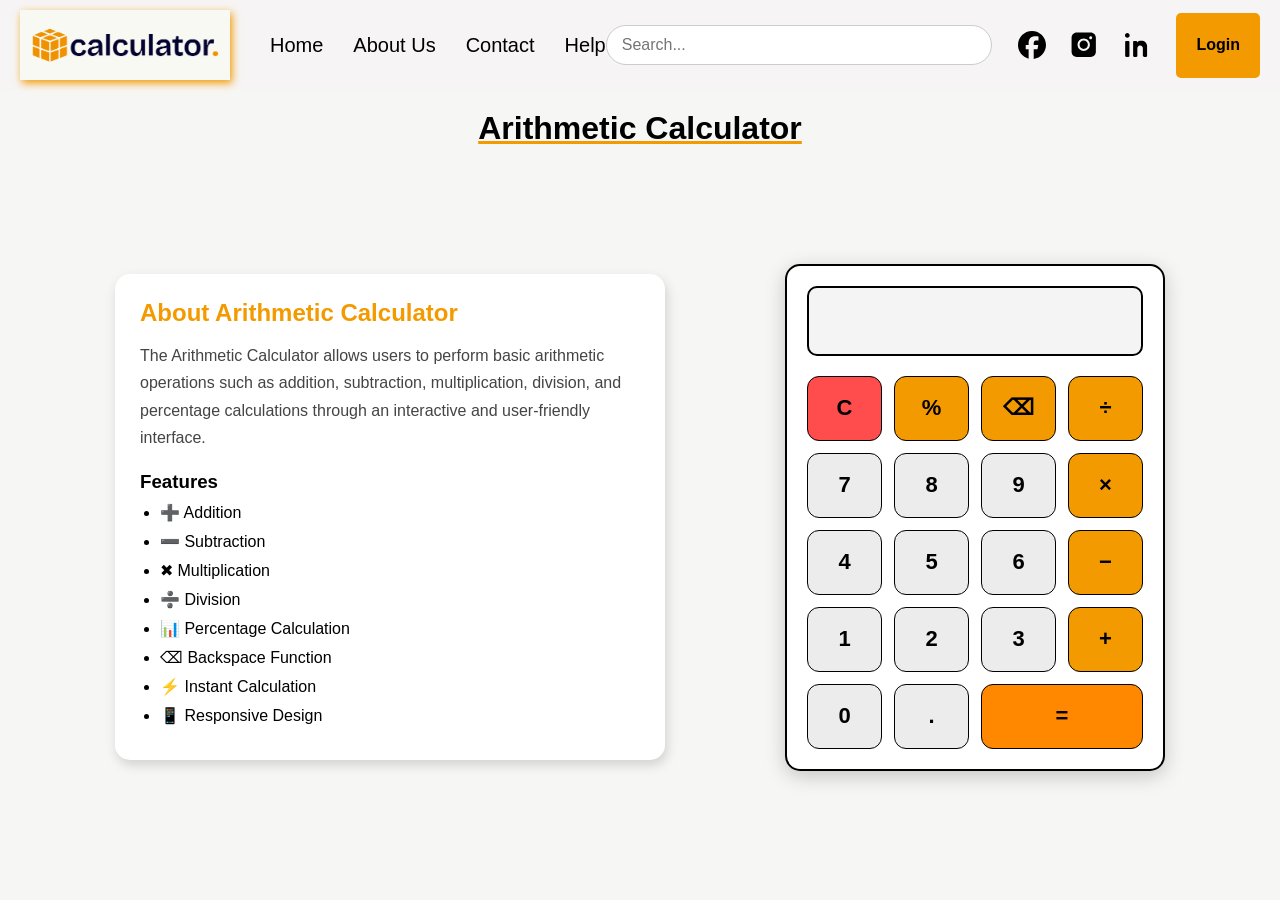
==== arithmetic.html @ 2227f5d2 "Add files via upload" ====
<!DOCTYPE html>
<html lang="en">

<head>
    <meta charset="UTF-8">
    <meta name="viewport" content="width=device-width, initial-scale=1.0">
    <title>Arithmetic Calculator</title>

    <link rel="stylesheet" href="style.css">
    <link rel="stylesheet" href="arithmetic.css">
</head>

<body>

    <!-- Navbar -->

    <div class="nav">

        <img id="logo" src="logo.png" alt="Logo">

        <div class="menu">
            <a href="index.html">Home</a>
            <a href="#">About Us</a>
            <a href="#">Contact</a>
            <a href="#">Help</a>
        </div>

        <input type="text" placeholder="Search..." class="search">

        <div class="social">
            <img src="fb1.svg" id="fb" style="height:28px;" width="40">
            <img src="ig.svg" id="ig" style="height:28px;" width="40">
            <img src="li.svg" id="li" style="height:24px;" width="40">
        </div>

        <button class="log">Login</button>

        <input type="checkbox" id="menu-toggle">

        <label for="menu-toggle" class="hamburger">
            ☰
        </label>

        <div class="mobile-menu">
            <a href="#">Home</a>
            <a href="#">About Us</a>
            <a href="#">Contact</a>
            <a href="#">Help</a>

            <button class="log">Login</button>
        </div>

    </div>

    <!-- Heading -->

    <div class="head">
        <h1>Arithmetic Calculator</h1>
    </div>

    <!-- Main Content -->

    <div class="main-content">

        <!-- Left Side Data -->

        <div class="data">

            <h2>About Arithmetic Calculator</h2>

            <p>
                The Arithmetic Calculator allows users to perform basic arithmetic operations such as addition, subtraction, multiplication, division, and percentage calculations through an interactive and user-friendly interface.
            </p>

            <h3>Features</h3>

            <ul>
                <li>➕ Addition</li>
                <li>➖ Subtraction</li>
                <li>✖ Multiplication</li>
                <li>➗ Division</li>
                <li>📊 Percentage Calculation</li>
                <li>⌫ Backspace Function</li>
                <li>⚡ Instant Calculation</li>
                <li>📱 Responsive Design</li>
            </ul>

            <!-- <h3>Technologies Used</h3>

            <p>
                HTML is used for the structure of the calculator,
                CSS is used for styling and layout,
                and JavaScript handles all calculations and user interactions.
            </p>

            <h3>How It Works</h3>

            <p>
                Users can enter numbers and operators by clicking the buttons.
                JavaScript evaluates the expression and displays the result
                instantly when the "=" button is pressed.
            </p> -->

        </div>

        <!-- Calculator -->

        <div class="calculator-container">

            <div class="calculator">

                <input type="text" id="display" readonly>

                <div class="buttons">

                    <button class="clear" onclick="clearDisplay()">C</button>
                    <button class="operator" onclick="append('%')">%</button>
                    <button class="operator" onclick="backspace()">⌫</button>
                    <button class="operator" onclick="append('/')">÷</button>

                    <button class="number" onclick="append('7')">7</button>
                    <button class="number" onclick="append('8')">8</button>
                    <button class="number" onclick="append('9')">9</button>
                    <button class="operator" onclick="append('*')">×</button>

                    <button class="number" onclick="append('4')">4</button>
                    <button class="number" onclick="append('5')">5</button>
                    <button class="number" onclick="append('6')">6</button>
                    <button class="operator" onclick="append('-')">−</button>

                    <button class="number" onclick="append('1')">1</button>
                    <button class="number" onclick="append('2')">2</button>
                    <button class="number" onclick="append('3')">3</button>
                    <button class="operator" onclick="append('+')">+</button>

                    <button class="number" onclick="append('0')">0</button>
                    <button class="number" onclick="append('.')">.</button>

                    <button class="equal" onclick="calculate()">=</button>

                </div>

            </div>

        </div>

    </div>

    <script src="arithmetic.js"></script>

</body>

</html>
---- style.css ----
* {
    margin: 0;
    padding: 0;
    box-sizing: border-box;
}

.nav {
    background-color: rgb(246, 244, 244);
    display: flex;
    align-items: center;
    padding: 10px 20px;
    position: relative;
    
}

#logo {
    height: 70px;
    width: 210px;
    box-shadow: 2px 3px 8px rgb(243, 154, 0);

}

.menu {
    display: flex;
    gap: 30px;
    margin-left: 40px;
}

.menu a {
    text-decoration: none;
    color: black;
    font-size: 20px;

    transition: 0.3s;
}

.menu a:hover {
    color: rgb(243, 154, 0);
    /* font-weight: bold; */
    text-decoration: underline;

    transform: scale(1.15);

}

.search {
    margin-left: auto;
    flex: 1;
    max-width: 400px;
    min-width: 150px;
    padding: 10px 15px;
    border: 1px solid #ccc;
    border-radius: 20px;
    outline: none;
    font-size: 16px;
    transition: 0.3s;
}

.search:focus {
    border: 2px solid rgb(243, 154, 0);
    box-shadow: 0 0 8px rgba(243, 154, 0, 0.4);
    transition: 0.4s;
}

.search:hover {
    background-color: rgb(249, 231, 201);
    transform: scale(1.10);

}

.social {
    display: flex;
    align-items: center;
    gap: 12px;
    margin-left: 20px;
}

#fb,
#ig,
#li {
    cursor: pointer;
    transition: 0.3s;
}

#fb:hover,
#ig:hover,
#li:hover {
    transform: scale(1.15);

}

.log {
    margin-left: 20px;
    padding: 10px 20px;
    border: none;
    border-radius: 5px;
    background-color: rgb(243, 154, 0);
    cursor: pointer;
    font-size: medium;
    font-weight: 600;
    transition: 0.3s;
}

.log:hover {
    opacity: 0.8;
    transform: scale(1.05);
}

/* HAMBURGER */

#menu-toggle {
    display: none;
}

.hamburger {
    display: none;
    font-size: 30px;
    cursor: pointer;
    margin-left: 15px;
}

.mobile-menu {
    display: none;
}

/* TABLET */

@media (max-width: 1030px) {

    .social {
        display: none;
    }

    .menu {
        gap: 20px;
    }

    .menu a {
        font-size: 18px;
    }

    .search {
        max-width: 250px;
        min-width: 120px;
    }
}

/* MOBILE */

@media (max-width: 760px) {

    #logo {
        width: 140px;
        height: auto;
    }

    .menu,
    .social,
    .nav>.log {
        display: none;
    }

    .search {
        flex: 1;
        max-width: 200px;
        min-width: 100px;
        margin-left: auto;
    }

    .hamburger {
        display: block;
    }

    .mobile-menu {
        position: absolute;
        top: 100%;
        left: 0;
        width: 100%;
        background: white;
        padding: 20px;
        display: none;
        flex-direction: column;
        gap: 15px;
        box-shadow: 0 4px 10px rgba(0, 0, 0, 0.1);
        z-index: 1000;
    }

    #menu-toggle:checked~.mobile-menu {
        display: flex;
    }

    .mobile-menu a {
        text-decoration: none;
        color: black;
        font-size: 18px;
    }

    .mobile-menu .log {
        display: block;
        width: 120px;
        margin-left: 0;
    }
}



.cont {
    height: auto;
    width: auto;
    background-color: rgb(246, 246, 244);
    display: flex;
    flex-wrap: wrap;
    gap: 5px;
    margin: 30px;
    justify-content: center;

}

.box {
    height: 150px;
    width: 200px;
    display: flex;
    background-color: rgb(220, 164, 75);
    border: 2px solid rgb(139, 139, 139);
    border-radius: 8px;
    margin: 20px;
    padding: 20px;
    align-items: center;
    justify-content: center;
    text-align: center;
    font-weight: 700;
    font-size: medium;
    transition: 0.3s;
    box-shadow: -2px -2px 3px  rgb(8, 8, 8) inset;
}


.box:hover{
    transform: scale(1.10);
}
---- arithmetic.css ----
* {
    margin: 0;
    padding: 0;
    box-sizing: border-box;
}

body {
    background: #f6f6f4;
    font-family: Arial, Helvetica, sans-serif;
}

.calculator-container {
    display: flex;
    justify-content: flex-end;
    align-items: center;
    min-height: 80vh;
    /* margin-right: 300px; */
}

.calculator {
    width: 380px;
    background: white;
    border-radius: 15px;
    padding: 20px;
    box-shadow: 0 5px 20px rgba(0, 0, 0, 0.2);
    border: 2px solid black;
}

#display {
    width: 100%;
    height: 70px;
    border: 2px solid black;
    outline: none;
    text-align: right;
    font-size: 32px;
    padding: 15px;
    border-radius: 10px;
    background: #f4f4f4;
    margin-bottom: 20px;
    color: #333;
}

.buttons {
    display: grid;
    grid-template-columns: repeat(4, 1fr);
    gap: 12px;
    
}

button {
    height: 65px;
    border: 1px solid black;
    border-radius: 12px;
    font-size: 22px;
    font-weight: bold;
    cursor: pointer;
    transition: 0.3s;
}

button:hover {
    transform: scale(1.08);
}

.number {
    background: #ececec;
}

.operator {
    background: rgb(243, 154, 0);
    color: rgb(0, 0, 0);
}

.equal {
    background: #ff8800;
    color: rgb(0, 0, 0);
    grid-column: span 2;
}

.clear {
    background: #ff4d4d;
    color: rgb(0, 0, 0);
}

@media(max-width:500px) {
    .calculator {
        width: 95%;
    }

    button {
        height: 60px;
        font-size: 20px;
    }

    #display {
        font-size: 26px;
    }
}

  /* display: flex; justify-content: center; text-align: center; margin-top: 20px; */



   .head {
    text-align: center;
    text-decoration: underline rgb(243, 154, 0);
    margin-top: 20px;
    margin-bottom: 10px;
}



.main-content{
    display:flex;
    justify-content:center;
    align-items:center;
    gap:120px;
    /* padding:10px 40px; */
    padding-top:0;

    flex-wrap:wrap;
}

.data{
    width:550px;
    height: 80%;
    box-shadow: 2px 2px 5px rgb(243, 154, 0) inset;
    
    background:white;
    padding:25px;
    border-radius:15px;
  
    box-shadow:2px 5px 12px rgba(0,0,0,0.15);
}

.data h2{
    color:rgb(243,154,0);
    margin-bottom:15px;
}

.data h3{
    margin-top:20px;
    margin-bottom:10px;
}

.data p{
    line-height:1.7;
    color:#444;
}

.data ul{
    padding-left:20px;
}

.data li{
    margin-bottom:10px;
}

@media(max-width:900px){

    .main-content{
        flex-direction:column;
        gap:30px;
    }

    .data{
        width:95%;
    }

    .calculator-container{
        margin-right:0;
    }
}
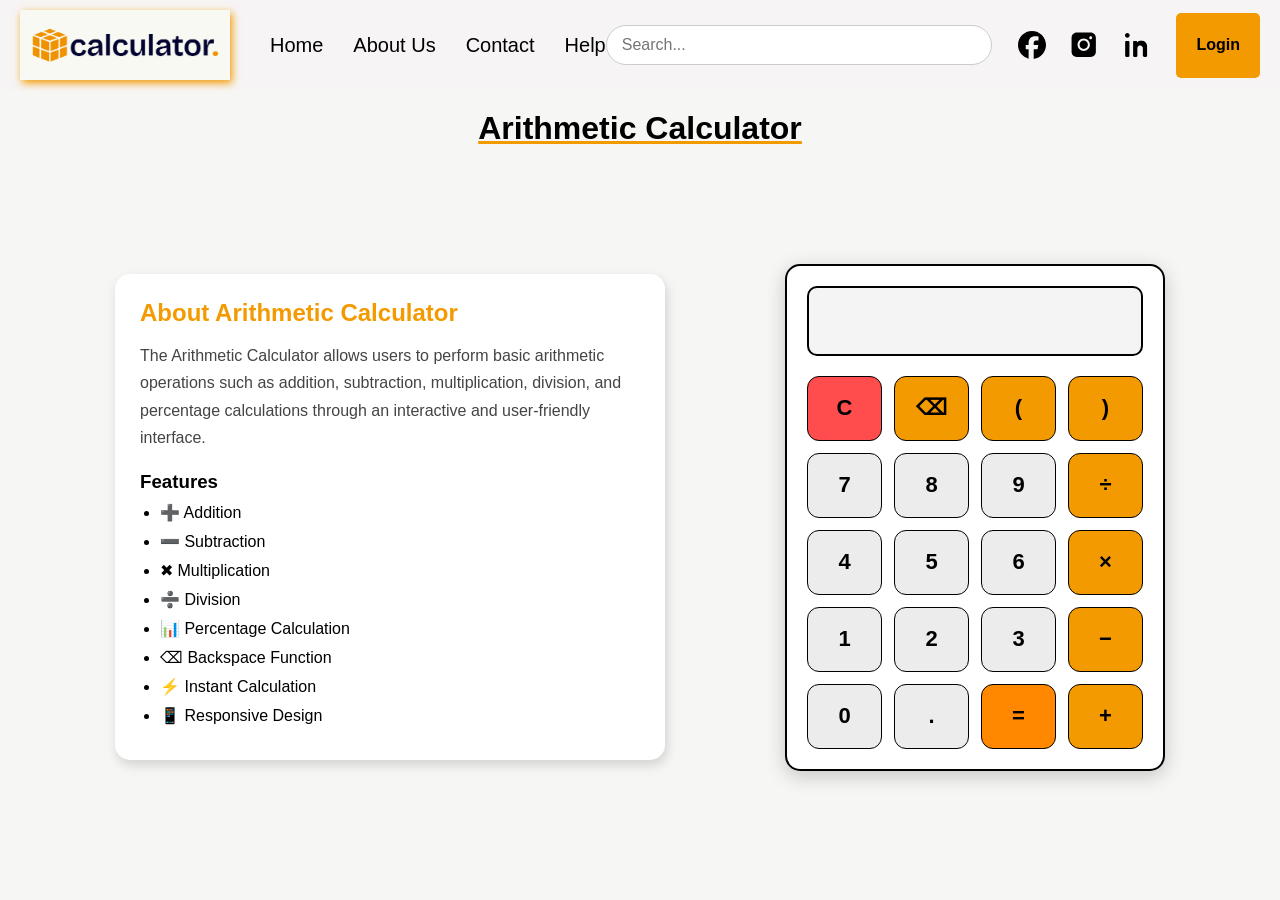
==== commit 9e7be8a2: "updated layout" ====
--- a/arithmetic.html
+++ b/arithmetic.html
@@ -109,36 +109,36 @@
 
             <div class="calculator">
 
-                <input type="text" id="display" readonly>
+                <input type="text" id="display">
 
-                <div class="buttons">
+<div class="buttons">
 
-                    <button class="clear" onclick="clearDisplay()">C</button>
-                    <button class="operator" onclick="append('%')">%</button>
-                    <button class="operator" onclick="backspace()">⌫</button>
-                    <button class="operator" onclick="append('/')">÷</button>
+    <button class="clear" onclick="clearDisplay()">C</button>
+    <button class="operator" onclick="backspace()">⌫</button>
+    <button class="operator" onclick="append('(')">(</button>
+    <button class="operator" onclick="append(')')">)</button>
+    
+    <button class="number" onclick="append('7')">7</button>
+    <button class="number" onclick="append('8')">8</button>
+    <button class="number" onclick="append('9')">9</button>
+    <button class="operator" onclick="append('/')">÷</button>
 
-                    <button class="number" onclick="append('7')">7</button>
-                    <button class="number" onclick="append('8')">8</button>
-                    <button class="number" onclick="append('9')">9</button>
-                    <button class="operator" onclick="append('*')">×</button>
+    <button class="number" onclick="append('4')">4</button>
+    <button class="number" onclick="append('5')">5</button>
+    <button class="number" onclick="append('6')">6</button>
+    <button class="operator" onclick="append('*')">×</button>
 
-                    <button class="number" onclick="append('4')">4</button>
-                    <button class="number" onclick="append('5')">5</button>
-                    <button class="number" onclick="append('6')">6</button>
-                    <button class="operator" onclick="append('-')">−</button>
+    <button class="number" onclick="append('1')">1</button>
+    <button class="number" onclick="append('2')">2</button>
+    <button class="number" onclick="append('3')">3</button>
+    <button class="operator" onclick="append('-')">−</button>
 
-                    <button class="number" onclick="append('1')">1</button>
-                    <button class="number" onclick="append('2')">2</button>
-                    <button class="number" onclick="append('3')">3</button>
-                    <button class="operator" onclick="append('+')">+</button>
-
-                    <button class="number" onclick="append('0')">0</button>
-                    <button class="number" onclick="append('.')">.</button>
-
-                    <button class="equal" onclick="calculate()">=</button>
-
-                </div>
+    <button class="number" onclick="append('0')">0</button>
+    <button class="number" onclick="append('.')">.</button>
+    <button class="equal" onclick="calculate()">=</button>
+    <button class="operator" onclick="append('+')">+</button>
+    
+</div>
 
             </div>
 
--- a/style.css
+++ b/style.css
@@ -62,10 +62,8 @@
     transition: 0.4s;
 }
 
-.search:hover {
+.search:hover{
     background-color: rgb(249, 231, 201);
-    transform: scale(1.10);
-
 }
 
 .social {
--- a/arithmetic.css
+++ b/arithmetic.css
@@ -57,8 +57,8 @@
     transition: 0.3s;
 }
 
-button:hover {
-    transform: scale(1.08);
+button:hover{
+    transform:translateY(-3px);
 }
 
 .number {
@@ -73,7 +73,6 @@
 .equal {
     background: #ff8800;
     color: rgb(0, 0, 0);
-    grid-column: span 2;
 }
 
 .clear {
@@ -159,7 +158,7 @@
 
     .main-content{
         flex-direction:column;
-        gap:30px;
+        gap:5px;
     }
 
     .data{
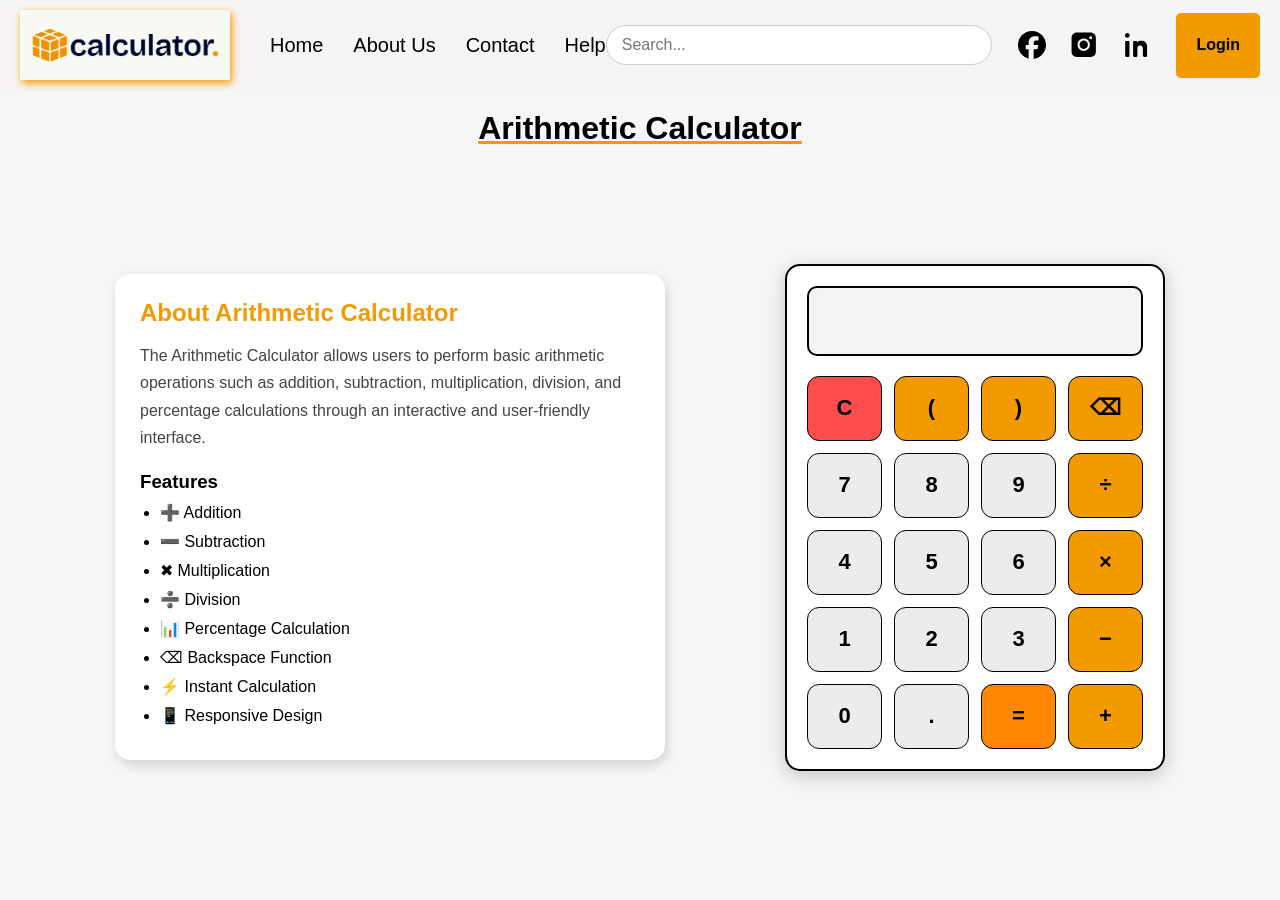
==== commit 16c62c07: "new layout" ====
--- a/arithmetic.html
+++ b/arithmetic.html
@@ -114,9 +114,9 @@
 <div class="buttons">
 
     <button class="clear" onclick="clearDisplay()">C</button>
-    <button class="operator" onclick="backspace()">⌫</button>
     <button class="operator" onclick="append('(')">(</button>
     <button class="operator" onclick="append(')')">)</button>
+    <button class="operator" onclick="backspace()">⌫</button>
     
     <button class="number" onclick="append('7')">7</button>
     <button class="number" onclick="append('8')">8</button>
